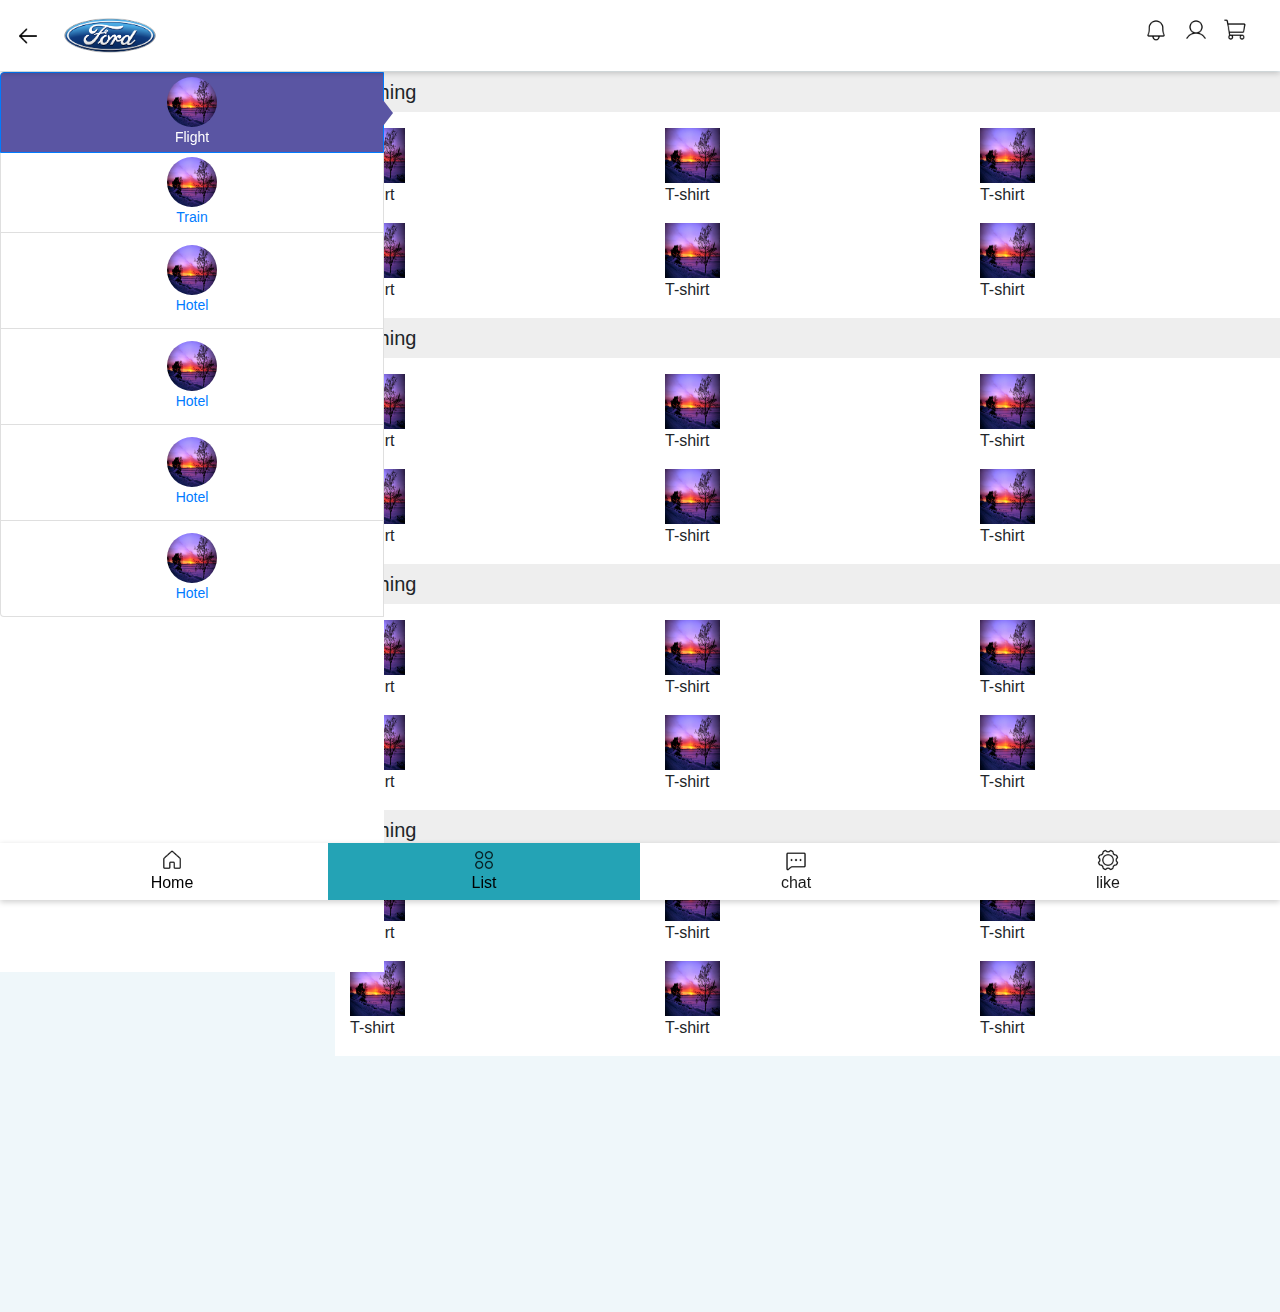
==== category.html @ 63adc753 "category page created reposive" ====
<!DOCTYPE html>
<html>
<meta name="viewport" content="width=device-width, initial-scale=1">
<link href="https://fonts.googleapis.com/css?family=Raleway" rel="stylesheet">

<head>
    <link rel="stylesheet" href="./assets/css/custom.css">
    <link rel="stylesheet" href="./assets/css/custom576.css">
    <link rel="stylesheet" href="./assets/css/custom768.css">
    <link rel="stylesheet" href="./assets/css/custom992.css">
    <link rel="stylesheet" href="./assets/css/custom1199.css">
    <link rel="stylesheet" href="./assets/css/custom1200.css">
    <link rel="stylesheet" href="./assets/font-awesome-4.7.0/css/font-awesome.min.css">
    <!-- jQuery -->
    <script src="https://code.jquery.com/jquery-2.2.4.min.js"
        integrity="sha256-BbhdlvQf/xTY9gja0Dq3HiwQF8LaCRTXxZKRutelT44=" crossorigin="anonymous"></script>

    <!-- Bootstrap files (jQuery first, then Popper.js, then Bootstrap JS) -->
    <link href="https://stackpath.bootstrapcdn.com/bootstrap/4.4.1/css/bootstrap.min.css" rel="stylesheet"
        type="text/css" />
    <script src="https://stackpath.bootstrapcdn.com/bootstrap/4.4.1/js/bootstrap.bundle.min.js"
        type="text/javascript"></script>
    <!-- <link href="https://maxcdn.bootstrapcdn.com/bootstrap/3.3.6/css/bootstrap.min.css" rel="stylesheet"
        type="text/css" /> -->
    <link href="./assets/css/owl.carousel.css" rel="stylesheet" type="text/css" />
    <script src="./assets/js/jquery-1.9.1.min.js"></script>
</head>
<style>
    a:hover {
        /* color: #0056b3; */
        text-decoration: none;
    }
</style>

<body class="bg-l-blue">

    <b class="screen-overlay"></b>

    <header class="section-header" style="margin-top: 72px;">
        <!-- <div class="mt-5">hello</div> -->
    </header>
    <nav id="myOverlays" class="navbar fixed-top navbar-light bg-white box-shadow" style="display: inherit;">
        <a class="navbar-brand" href="home.html"><img src="./assets/image/arrow-left.png" class="w-icon" alt=""></a>
        <a class="navbar-brand "><img src="./assets/image/ford-logo.png" width="100px"></a>
        <a class="navbar-brand float-right"><img class="w-icon" src="./assets/image/shopping-cart-light.png" alt=""></a>
        <a class="navbar-brand float-right"><img class="w-icon" src="./assets/image/user-light.png" alt=""></i></a>
        <a class="navbar-brand float-right"><img class="w-icon" src="./assets/image/bell-light.png" alt=""></a>
    </nav>

    <!-- tab -->

    <div class="row m-0">
        <div class="col-3 col-sm-3 col-xs-3 bhoechie-tab-menu">
            <div id="cat" class="list-group set-bro-pos">
                <a href="#" class="list-group-item active text-center p-1">
                    <img src="./assets/image/2.jpg" class="w-h-cat" alt="">
                    <br />
                    <p class="f-w">Flight</p>
                </a>
                <a href="#" class="list-group-item text-center p-1">
                    <img src="./assets/image/2.jpg" class="w-h-cat" alt="">
                    <br />
                    <p class="f-w">Train</p>

                </a>
                <a href="#" class="list-group-item text-center">
                    <img src="./assets/image/2.jpg" class="w-h-cat" alt="">
                    <br />
                    <p class="f-w">Hotel</p>
                </a>
                <a href="#" class="list-group-item text-center">
                    <img src="./assets/image/2.jpg" class="w-h-cat" alt="">
                    <br />
                    <p class="f-w">Hotel</p>
                </a>
                <a href="#" class="list-group-item text-center">
                    <img src="./assets/image/2.jpg" class="w-h-cat" alt="">
                    <br />
                    <p class="f-w">Hotel</p>
                </a>
                <a href="#" class="list-group-item text-center">
                    <img src="./assets/image/2.jpg" class="w-h-cat" alt="">
                    <br />
                    <p class="f-w">Hotel</p>
                </a>

            </div>
        </div>
        <div class="col-9 col-sm-9 col-xs-9 bhoechie-tab pr-0">
            <div class="bhoechie-tab-content active">
                <!-- <center> -->
                <div class="text-body bg-grew p-2 h5 mb-0">Clothing</div>
                <div class="row m-0 bg-white  py-2">
                    <div class="col-4 py-2">
                        <img src="./assets/image/2.jpg" class="set-w-h-cat" alt="">
                        <div class="text-body">T-shirt</div>
                    </div>
                    <div class="col-4 py-2">
                        <img src="./assets/image/2.jpg" class="set-w-h-cat" alt="">
                        <div class="text-body">T-shirt</div>
                    </div>
                    <div class="col-4 py-2">
                        <img src="./assets/image/2.jpg" class="set-w-h-cat" alt="">
                        <div class="text-body">T-shirt</div>
                    </div>
                    <div class="col-4 py-2">
                        <img src="./assets/image/2.jpg" class="set-w-h-cat" alt="">
                        <div class="text-body">T-shirt</div>
                    </div>
                    <div class="col-4 py-2">
                        <img src="./assets/image/2.jpg" class="set-w-h-cat" alt="">
                        <div class="text-body">T-shirt</div>
                    </div>
                    <div class="col-4 py-2">
                        <img src="./assets/image/2.jpg" class="set-w-h-cat" alt="">
                        <div class="text-body">T-shirt</div>
                    </div>
                </div>
                <div class="text-body bg-grew p-2 h5 mb-0">Clothing</div>
                <div class="row m-0 bg-white  py-2">
                    <div class="col-4 py-2">
                        <img src="./assets/image/2.jpg" class="set-w-h-cat" alt="">
                        <div class="text-body">T-shirt</div>
                    </div>
                    <div class="col-4 py-2">
                        <img src="./assets/image/2.jpg" class="set-w-h-cat" alt="">
                        <div class="text-body">T-shirt</div>
                    </div>
                    <div class="col-4 py-2">
                        <img src="./assets/image/2.jpg" class="set-w-h-cat" alt="">
                        <div class="text-body">T-shirt</div>
                    </div>
                    <div class="col-4 py-2">
                        <img src="./assets/image/2.jpg" class="set-w-h-cat" alt="">
                        <div class="text-body">T-shirt</div>
                    </div>
                    <div class="col-4 py-2">
                        <img src="./assets/image/2.jpg" class="set-w-h-cat" alt="">
                        <div class="text-body">T-shirt</div>
                    </div>
                    <div class="col-4 py-2">
                        <img src="./assets/image/2.jpg" class="set-w-h-cat" alt="">
                        <div class="text-body">T-shirt</div>
                    </div>
                </div>
                <div class="text-body bg-grew p-2 h5 mb-0">Clothing</div>
                <div class="row m-0 bg-white  py-2">
                    <div class="col-4 py-2">
                        <img src="./assets/image/2.jpg" class="set-w-h-cat" alt="">
                        <div class="text-body">T-shirt</div>
                    </div>
                    <div class="col-4 py-2">
                        <img src="./assets/image/2.jpg" class="set-w-h-cat" alt="">
                        <div class="text-body">T-shirt</div>
                    </div>
                    <div class="col-4 py-2">
                        <img src="./assets/image/2.jpg" class="set-w-h-cat" alt="">
                        <div class="text-body">T-shirt</div>
                    </div>
                    <div class="col-4 py-2">
                        <img src="./assets/image/2.jpg" class="set-w-h-cat" alt="">
                        <div class="text-body">T-shirt</div>
                    </div>
                    <div class="col-4 py-2">
                        <img src="./assets/image/2.jpg" class="set-w-h-cat" alt="">
                        <div class="text-body">T-shirt</div>
                    </div>
                    <div class="col-4 py-2">
                        <img src="./assets/image/2.jpg" class="set-w-h-cat" alt="">
                        <div class="text-body">T-shirt</div>
                    </div>
                </div>
                <div class="text-body bg-grew p-2 h5 mb-0">Clothing</div>
                <div class="row m-0 bg-white  py-2">
                    <div class="col-4 py-2">
                        <img src="./assets/image/2.jpg" class="set-w-h-cat" alt="">
                        <div class="text-body">T-shirt</div>
                    </div>
                    <div class="col-4 py-2">
                        <img src="./assets/image/2.jpg" class="set-w-h-cat" alt="">
                        <div class="text-body">T-shirt</div>
                    </div>
                    <div class="col-4 py-2">
                        <img src="./assets/image/2.jpg" class="set-w-h-cat" alt="">
                        <div class="text-body">T-shirt</div>
                    </div>
                    <div class="col-4 py-2">
                        <img src="./assets/image/2.jpg" class="set-w-h-cat" alt="">
                        <div class="text-body">T-shirt</div>
                    </div>
                    <div class="col-4 py-2">
                        <img src="./assets/image/2.jpg" class="set-w-h-cat" alt="">
                        <div class="text-body">T-shirt</div>
                    </div>
                    <div class="col-4 py-2">
                        <img src="./assets/image/2.jpg" class="set-w-h-cat" alt="">
                        <div class="text-body">T-shirt</div>
                    </div>
                </div>
                <!-- </center> -->
            </div>
            <div class="bhoechie-tab-content bg-white">
                <center>
                    <h1 class="glyphicon glyphicon-home" style="font-size:12em;color:#55518a"></h1>
                    <h2 style="margin-top: 0;color:#55518a">Cooming Soon</h2>
                    <h3 style="margin-top: 0;color:#55518a">Hotel Directory</h3>
                </center>
            </div>

            <div class="bhoechie-tab-content">
                <center>
                    <h1 class="glyphicon glyphicon-home" style="font-size:12em;color:#55518a"></h1>
                    <h2 style="margin-top: 0;color:#55518a">Cooming Soon</h2>
                    <h3 style="margin-top: 0;color:#55518a">Hotel Directory</h3>
                </center>
            </div>
            <div class="bhoechie-tab-content">
                <center>
                    <h1 class="glyphicon glyphicon-cutlery" style="font-size:12em;color:#55518a"></h1>
                    <h2 style="margin-top: 0;color:#55518a">Cooming Soon</h2>
                    <h3 style="margin-top: 0;color:#55518a">Restaurant Diirectory</h3>
                </center>
            </div>
            <div class="bhoechie-tab-content">
                <center>
                    <h1 class="glyphicon glyphicon-credit-card" style="font-size:12em;color:#55518a"></h1>
                    <h2 style="margin-top: 0;color:#55518a">Cooming Soon</h2>
                    <h3 style="margin-top: 0;color:#55518a">Credit Card</h3>
                </center>
            </div>
            <div class="bhoechie-tab-content">
                <center>
                    <h1 class="glyphicon glyphicon-credit-card" style="font-size:12em;color:#55518a"></h1>
                    <h2 style="margin-top: 0;color:#55518a">Cooming....... Soon</h2>
                    <h3 style="margin-top: 0;color:#55518a">Credit Card</h3>
                </center>
            </div>
        </div>
    </div>

    <!-- tab -->
    <!-- footer start -->
    <div style="margin-bottom: 20%;"></div>
    <!-- container //  -->
    <nav id="myOverlayss" class="box-shadow px-3 fixed-bottom navbar-light bg-white">
        <div class="row ml-0 w-100">
            <div class="col-3 btns navbar-brand mr-0 text-center py-0 h3 m-0"><img class="w-icon"
                    src="./assets/image/house-light.png" alt="">
                <div class="h6 font-weight-normal">
                    <a class="text-blac" href="home.html"> Home</a>
                </div>
            </div>
            <div class="col-3 btns actives navbar-brand mr-0 text-center py-0 h3 m-0"><img class="w-icon"
                    src="./assets/image/circles-four-light.png" alt="">
                <div class="h6 font-weight-normal">
                    <a class="text-blac" href="category.html"> List</a>
                </div>
            </div>
            <div class="col-3 btns navbar-brand mr-0 text-center py-0 h3 m-0"><img class="w-icon"
                    src="./assets/image/chat-dots-light.png" alt="">
                <div class="h6 font-weight-normal">chat</div>
            </div>
            <div class="col-3 btns navbar-brand mr-0 text-center py-0 h3 m-0"><img class="w-icon"
                    src="./assets/image/gear-light.png" alt="">
                <div class="h6 font-weight-normal">like</div>
            </div>
        </div>
    </nav>
    <!-- footer end -->
    <script src="./assets/js/jquery.formtowizard.js"></script>
    <script src="./assets/js/custom.js"></script>
    <script src="./assets/js/owl.carousel.js"></script>
</body>

</html>
---- assets/css/custom.css ----
.box-size {
  box-sizing: border-box;
}
#regFormlogin {
  margin: 50px auto;
  font-family: Raleway;
   width: 55%;
}

h1 {
  text-align: center;  
}

input {
  padding-left: 12px;
  padding-top: 12px;
  padding-bottom: 12px;
  margin-top: 5px;
  margin-bottom: 5px;
  width: 100%;
  font-size: 17px;
  font-family: Raleway;
  border: 1px solid #aaaaaa;
}

/* Mark input boxes that gets an error on validation: */
input.invalid {
  background-color: #ffdddd;
}

/* Hide all steps by default: */
.tab {
  display: none;
}

button {
  background-color: #4CAF50;
  color: #ffffff;
  border: none;
  padding: 10px 20px;
  font-size: 17px;
  font-family: Raleway;
  cursor: pointer;
  width: 100%;
}

button:hover {
  opacity: 0.8;
}

#prevBtn {
  background-color: #bbbbbb;
}

/* Make circles that indicate the steps of the form: */
.step {
  height: 15px;
  width: 15px;
  margin: 0 2px;
  background-color: #bbbbbb;
  border: none;  
  border-radius: 50%;
  display: inline-block;
  opacity: 0.5;
}

.step.active {
  opacity: 1;
}

/* Mark the steps that are finished and valid: */
.step.finish {
  background-color: #4CAF50;
}
.bg-white{
  background-color: #ffffff;
}
.set-m-w{
width: 70%;  margin: 50px auto;
}
.dot-button{
  text-align:center;margin-top: 15px;
}
.w-100{
  width: 100%;
}
.w-50{
  width: 50%;
}

.float-l{
  float: left;
}
.float-r{
  float: right;
}
.row:after {
  content: "";
  display: table;
  clear: both;
}
.column-image {
  float: left;
  width: 50%;
}
.column-form {
  float: left;
  width: 50%;
  /* padding: 25px; */
}
.height-form{
  height: 400px;
}
.height-form-reg{
  height: 400px;
}
.form-control{
  width: 96%;
}
.padding-tb{
  padding-top: 10px;
  padding-bottom: 10px;
}
.margin-tb{
  margin-top: 10px;
  margin-bottom: 10px;
}


/* new css step 1 2 3 */

    #main {
        width: 55%;
        margin: 50px auto;
        -moz-border-radius: 10px;
    }

    #header {
        text-align: center;
        border-bottom: solid 1px #b2b3b5;
        margin: 0 0 20px 0;
    }

    fieldset {
        border: none;
    }

    legend {
        font-size: 18px;
        margin: 0px;
        padding: 10px 0px;
        color: #b0232a;
        font-weight: bold;
    }

    label {
        display: block;
        margin: 15px 0 5px;
    }
    .prev,
    .next {
        text-decoration: none; 
        background-color: #4CAF50;
        color: #ffffff;
        border: none;
        padding: 10px 20px;
        font-size: 17px;
        font-family: Raleway;
        cursor: pointer;
    }

    .prev:hover {
        background-color: #000;
        text-decoration: none;
    }

    .prev {
        float: left;
    }

    .next {
        float: right;
    }

    #steps {
        list-style: none;
        width: 100%;
        overflow: hidden;
        margin: 0px;
        padding: 0px;
    }

    #steps li {
        font-size: 24px;
        float: left;
        padding: 10px;
        color: #b0b1b3;
    }

    #steps li span {
        font-size: 11px;
        display: block;
    }

    #steps li.current {
        color: #000;
    }

    #makeWizard {
        background-color: #b0232a;
        color: #fff;
        padding: 5px 10px;
        text-decoration: none;
        font-size: 18px;
    }

    #makeWizard:hover {
        background-color: #000;
    }

@media (min-width: 0) and (max-width: 576px) {
  .hide{
    display: none;
  }
   .column-form{
    width: 100% !important;
  }
   #steps li{
    font-size: 31px!important;
  }
   #main{
    width: 90%;
  }
  .bg-off-white{
    background-color: white;
  }
  .text-center{
    text-align: center;
  }
    .border-b{
    border: none;
    border-bottom: 1px solid #ccc;;
  }
  .border-r{
    border-radius: 25px !important;
  }
  #regFormlogin { 
   width: 100%;
  }
}
@media (min-width: 576px) and (max-width: 768px) {
   .hide{
    display: none;
  }
   .column-form{
    width: 100% !important;
  }
   #steps li{
    font-size: 30px!important;
  }
   #main{
    width: 50%;
  }
  .bg-off-white{
    background-color: white;
  }
  .text-center{
    text-align: center;
  }
  .border-b{
    border: none;
    border-bottom: 1px solid #ccc;;
  }
    .border-r{
    border-radius: 25px !important;
  }
   #regFormlogin { 
   width: 100%;
  }
}
@media (min-width: 768px) and (max-width: 992px) {
 
  #main{
    width: 80%;
  } 
  .bg-off-white{
    background-color: #f1f1f1;
  }
  .body{
    background-color: #f1f1f1 !important;
  }
}
@media (min-width: 992px) and (max-width: 1199px) {
  .hide-b{
    display: none;
  }
    #steps li{
    padding-left: 10px !important;
  }
  .bg-off-white{
    background-color: #f1f1f1;
  }
  .body{
    background-color: #f1f1f1 !important;
  }
}
@media (min-width: 1200px) {
  .hide-b{
    display: none;
  }
  #steps li{
    padding-left: 35px !important;
  }
   .bg-off-white{
    background-color: #f1f1f1;
  }
  .body{
    background-color: #f1f1f1;
  }
}

/* nav */
 @media all and (max-width:992px) {

        .offcanvas-header {
            display: block;
        }

        .mobile-offcanvas {
            visibility: hidden;
            transform: translateX(-100%);
            border-radius: 0;
            display: block;
            position: fixed;
            top: 0;
            left: 0;
            height: 100%;
            z-index: 1200;
            width: 80%;
            overflow-y: scroll;
            overflow-x: hidden;
            transition: visibility .2s ease-in-out, transform .2s ease-in-out;
        }

        .mobile-offcanvas.show {
            visibility: visible;
            transform: translateX(0);
        }
    }

    body.offcanvas-active {
        overflow: hidden;
    }

    .offcanvas-header {
        display: none;
    }

    .screen-overlay {
        width: 0%;
        height: 100%;
        z-index: 30;
        position: fixed;
        top: 0;
        left: 0;
        opacity: 0;
        visibility: hidden;
        background-color: rgba(34, 34, 34, 0.6);
        transition: opacity .2s linear, visibility .1s, width 1s ease-in;
    }

    .screen-overlay.show {
        transition: opacity .5s ease, width 0s;
        opacity: 1;
        width: 100%;
        visibility: visible;
    }


    /* search bar */
    .openBtn {
  background: #f1f1f1;
  border: none;
  padding: 10px 15px;
  font-size: 20px;
  cursor: pointer;
}

.openBtn:hover {
  background: #bbb;
}

.overlay {
  height: 100%;
  width: 100%;
  display: none;
  position: fixed;
  z-index: 1;
  top: 0;
  left: 0;
  background-color: white;

}

.overlay-content {
  position: relative;
  top: 0%;
  width: 100%;
  text-align: center;
  margin-top: 30px;
  margin: auto;
}

.overlay .closebtn {
  position: absolute;
  top: 20px;
  right: 45px;
  font-size: 60px;
  cursor: pointer;
  color: white;
}

.overlay .closebtn:hover {
  color: #000;
}

/* .overlay input[type=text] {
  padding: 15px;
  font-size: 17px;
  border: none;
  float: left;
  width: 70%;
 background-color:#eee;
} */

.overlay input[type=text]:hover {
  background: #f1f1f1;
}

.overlay button {
  float: left;
  width: 15%;
  padding: 15px;
  /* background-color:#eee; */
  color: #fff;
    background-color: #6c757d;
  font-size: 17px;
  border: none;
  cursor: pointer;
  /* color: #000; */
}

.overlay button:hover {
  background: #bbb;
}


/* slider */


@media (max-width: 768px) {
    .carousel-inner .carousel-item > div {
        display: none;
    }
    .carousel-inner .carousel-item > div:first-child {
        display: block;
    }
}

.carousel-inner .carousel-item.active,
.carousel-inner .carousel-item-next,
.carousel-inner .carousel-item-prev {
    display: flex;
}

/* display 3 */
@media (min-width: 768px) {
    
    .carousel-inner .carousel-item-right.active,
    .carousel-inner .carousel-item-next {
      transform: translateX(33.333%);
    }
    
    .carousel-inner .carousel-item-left.active, 
    .carousel-inner .carousel-item-prev {
      transform: translateX(-33.333%);
    }
}

.carousel-inner .carousel-item-right,
.carousel-inner .carousel-item-left{ 
  transform: translateX(0);
}

.multi-item-carousel .carousel-inner > .item {
  transition: 500ms ease-in-out left;
}
.multi-item-carousel .carousel-inner .active.left {
  left: -33%;
}
.multi-item-carousel .carousel-inner .active.right {
  left: 33%;
}
.multi-item-carousel .carousel-inner .next {
  left: 33%;
}
.multi-item-carousel .carousel-inner .prev {
  left: -33%;
}
@media all and (transform-3d), (-webkit-transform-3d) {
  .multi-item-carousel .carousel-inner > .item {
    transition: 500ms ease-in-out left;
    transition: 500ms ease-in-out all;
    -webkit-backface-visibility: visible;
            backface-visibility: visible;
    transform: none !important;
  }
}
.multi-item-carousel .carouse-control.left,
.multi-item-carousel .carouse-control.right {
  background-image: none;
}
body {
  background: #333;
  color: #ddd;
}
h1 {
  color: white;
  font-size: 2.25em;
  text-align: center;
  margin-top: 1em;
  margin-bottom: 2em;
  text-shadow: 0px 2px 0px #000000;
}
.owl-carousel {
-ms-touch-action: pan-y;
touch-action: pan-y;
}
or
.owl-carousel {
-ms-touch-action: none;
touch-action: none;
}
/* color */
.bg-grew{
  background-color: #eee !important;
}
.bg-ll-blue{
  
  background-color: #a2ffe2;
}
.bg-ll-green{
  
  background-color: #bafebc;
}
.bg-l-blue{
  background-color: #eff7fa;
}
.text-l-blue{
  color: #25a3b5;
}
.bg-side{
  background-color: #24a3b5;
}
.bg-orage{
 background-image: -webkit-linear-gradient(
0deg
,#ff934b 0%,#ff5e62 100%);
}
/* clor end */

.h-150{
  height: 150px;
}
.bg-pro-color{
  background-color: whitesmoke;
}
.avatar{
    vertical-align: middle;
  width: 50px;
  height: 50px;
  border-radius: 50%;
}
.h-w-box{
  /* width: 120px; */
  height: 120px;
}
.bor-all{
  border-radius: 5px;
}
.bor-r{
      border-radius: 0px 10px 10px 0px !important;
}
.bor-l{
      border-radius: 10px 0px 0px 10px !important;
      background-color: #eee !important;
}
.inp-fous{
  box-shadow: none !important;
}
.border-rr{
  border-radius: 0px 7px 7px 0px;
}
.border-rl{
  border-radius: 7px 0px 0px 7px;
}
.inpu-h{
  height: calc(1.5em + .75rem + 2px) !important;
}
.w-icon{
  width: 24px;
}
.p-01{
  padding: 1px !important;
}
.p-02{
  padding: 2px !important;
}
.h-product{
  height: 160px;
  /* border-radius: 10px; */
}
.owl-theme .owl-controls .owl-page {
    display: inline-block;
}
#main-owl-demo.owl-theme .owl-controls{
text-align: center;
margin-top: -28px;
background-color: white;
}
#home-owl-demo.owl-theme .owl-controls{
text-align: center;
margin-top: -28px;
background-color: white;
}
#owl-demo.owl-theme .owl-controls{
display: none !important;
}
#product-owl-demo.owl-theme .owl-controls{
display: none !important;
}
#prod-owl-demo.owl-theme .owl-controls{
display: none !important;
}
#prods-owl-demo.owl-theme .owl-controls{
display: none !important;
}
#pros-owl-demo.owl-theme .owl-controls{
display: none !important;
}
#main-owl-demo.owl-theme .owl-controls .owl-page span {
  
    background: none repeat scroll 0 0 white;
    border-radius: 20px;
    display: block;
    height: 12px;
    margin: 5px 7px;
    opacity: 0.9;
    width: 12px;
}
#home-owl-demo.owl-theme .owl-controls .owl-page span {
  
    background: none repeat scroll 0 0 white;
    border-radius: 20px;
    display: block;
    height: 12px;
    margin: 5px 7px;
    opacity: 0.9;
    width: 12px;
}
.box-shadow{
      box-shadow: 0 2px 6px 0 rgb(0 0 0 / 20%);
}

 @media all and (max-width:992px) {

        .offcanvas-header {
            display: block;
        }

        .mobile-offcanvas {
            visibility: hidden;
            transform: translateX(-100%);
            border-radius: 0;
            display: block;
            position: fixed;
            top: 0;
            left: 0;
            height: 100%;
            z-index: 1200;
            width: 80%;
            overflow-y: scroll;
            overflow-x: hidden;
            transition: visibility .2s ease-in-out, transform .2s ease-in-out;
        }

        .mobile-offcanvas.show {
            visibility: visible;
            transform: translateX(0);
        }
    }
/* search */
.border-three{
  /* border-left: 0px solid #ccc; */
    border-bottom: 1px solid #ccc;
    border-top: 1px solid #ccc;
    border-right: 1px solid #ccc;
}
.border-three-button{
      border-top: 1px solid #ccc;
    /* border-right: 1px solid #ccc; */
    border-bottom: 1px solid #ccc;
    border-left: 1px solid #ccc;
}
/* search */

/* home screen destop */
/* .logo-header{
  width: 300px;
  height: 50px;
} */
.set-l{
  line-height: 2.5;
}
.search-bro{
  border-radius: 0px !important;
  border: 2px solid red !important;
}
.w-arrow{
  width: 15px;
  height: 15px;
}
.content{
  content: none;
}

/* categories */
.icon-cat{
  width: 20px;
  height: 20px;
}
.font-w{
  font-size: 14px;

}
.border-request{
      border: 1px solid red;
      border-radius: 5px;
}
.geeks { 
            /* width: 180px; 
            height: 180px;  */
            overflow: hidden; 
            /* margin: 0 auto;  */
        } 
      
        .geeks img { 
            width: 100%; 
            transition: 0.5s all ease-in-out; 
        } 
      
        .geeks:hover img { 
            transform: scale(1.2); 
        } 
        .boder-two{
          border: 1px solid #e6ecf2;
    border-left: 0;
    border-top: 0;
        }
.containerss {
  position: relative;
  text-align: center;
  color: white;
}

.top-left {
  position: absolute;
  top: 10px;
  left: 16px;
}
.text-up-line{
  text-decoration-line: line-through;
}
/* home screen destop */

/* footer tab */
.actives, .btn:hover {
  background-color: #24a3b5;
  /* background-image: url('../image/appstore.png'); */
  color: white !important;
}
.text-blac{
  color: black;
}
/* footer tab */

/* tab category */
/*  bhoechie tab */
div.bhoechie-tab-container{
  z-index: 10;
  background-color: #ffffff;
  padding: 0 !important;
  border-radius: 4px;
  -moz-border-radius: 4px;
  border:1px solid #ddd;
  margin-top: 20px;
  margin-left: 50px;
  -webkit-box-shadow: 0 6px 12px rgba(0,0,0,.175);
  box-shadow: 0 6px 12px rgba(0,0,0,.175);
  -moz-box-shadow: 0 6px 12px rgba(0,0,0,.175);
  background-clip: padding-box;
  opacity: 0.97;
  filter: alpha(opacity=97);
}
div.bhoechie-tab-menu{
  padding-right: 0;
  padding-left: 0;
  padding-bottom: 0;
}
div.bhoechie-tab-menu div.list-group{
  margin-bottom: 0;
}
div.bhoechie-tab-menu div.list-group>a{
  margin-bottom: 0;
}
div.bhoechie-tab-menu div.list-group>a .glyphicon,
div.bhoechie-tab-menu div.list-group>a .fa {
  color: #5A55A3;
}
div.bhoechie-tab-menu div.list-group>a:first-child{
  border-top-right-radius: 0;
  -moz-border-top-right-radius: 0;
}
div.bhoechie-tab-menu div.list-group>a:last-child{
  border-bottom-right-radius: 0;
  -moz-border-bottom-right-radius: 0;
}
div.bhoechie-tab-menu div.list-group>a.active,
div.bhoechie-tab-menu div.list-group>a.active .glyphicon,
div.bhoechie-tab-menu div.list-group>a.active .fa{
  background-color: #5A55A3;
  background-image: #5A55A3;
  color: #ffffff;
}
div.bhoechie-tab-menu div.list-group>a.active:after{
  content: '';
  position: absolute;
  left: 100%;
  top: 50%;
  margin-top: -13px;
  border-left: 0;
  border-bottom: 13px solid transparent;
  border-top: 13px solid transparent;
  border-left: 10px solid #5A55A3;
}

div.bhoechie-tab-content{
  /* background-color: #ffffff; */
  /* border: 1px solid #eeeeee; */
  /* padding-left: 20px; */
  /* padding-top: 10px; */
}

div.bhoechie-tab div.bhoechie-tab-content:not(.active){
  display: none;
}

.w-h-cat{
  width: 50px;
  height: 50px;
  border-radius: 50%;
}
.f-w{
  font-size: 14px;
  margin: 0px;
}
.set-bro-pos{
  left: 0;
    z-index: 1;
    width: 30%;
    position: fixed;
    height: 100%;
    background-color: white;
    /* border: 1px solid rgba(0,0,0,.125); */
}
.set-w-h-cat{
  width: 55px;
  height: 55px;
}

@media (min-width: 0) and (max-width: 400px) {
.w-h-cat{
  width: 40px;
  height: 40px;
}
.f-w{
  font-size: 10px;
  margin: 0px;
}
}
/* tab category */
---- assets/css/custom576.css ----
@media (min-width: 0) and (max-width: 576px) {
.mt-header{
    margin-top: 116px;
}
.w-h-avtar{
    height: 60px;
    width: 60px;
    border-radius: 50%;
}
.h-90{
  height: 90px;
}
}
---- assets/css/custom768.css ----
@media (min-width: 576px) and (max-width: 768px) {
.mt-header{
    margin-top: 17%;
}
.w-h-avtar{
    height: 100px;
    width: 100px;
    border-radius: 50%;
}
.h-90{
  height: 150px;
}
}
---- assets/css/custom992.css ----
@media (min-width: 768px) and (max-width: 992px) {
.mt-header{
    margin-top: 17%;
}
.h-90{
  height: 150px;
}
.w-h-avtar{
    height: 140px;
    width: 140px;
    border-radius: 50%;
}
.font-ws{
    font-size: 7px;
}
.w-product-h{
    width: 120px !important;
    height: 120px;
}
   .w-prod{
          width: 100%;
          height: 80px;
        }
           .w-h-store{
          width: 60px;
          height: 40px;
        }
}
---- assets/css/custom1199.css ----
@media (min-width: 992px) and (max-width: 1199px) {
.mt-header{
    margin-top: 6%;
}

.h-90{
  height: 150px;
}
.w-h-avtar{
    height: 150px;
    width: 150px;
    border-radius: 50%;
}
.font-ws{
    font-size: 10px;
}
.w-product-h{
    width: 150px !important;
    height: 150px;
}
   .w-prod{
          width: 100%;
          height: 90px;
        }
           .w-h-store{
          width: 90px;
          height: 50px;
        }
}
---- assets/css/custom1200.css ----
@media (min-width: 1200px) {
.font-ws{
    font-size: 13px;
}
.w-product-h{
    width: 180px !important;
    height: 180px;
}
 .w-prod{
          width: 100%;
          height: 110px;
        }
           .w-h-store{
          width: 140px;
          height: 50px;
        }
}
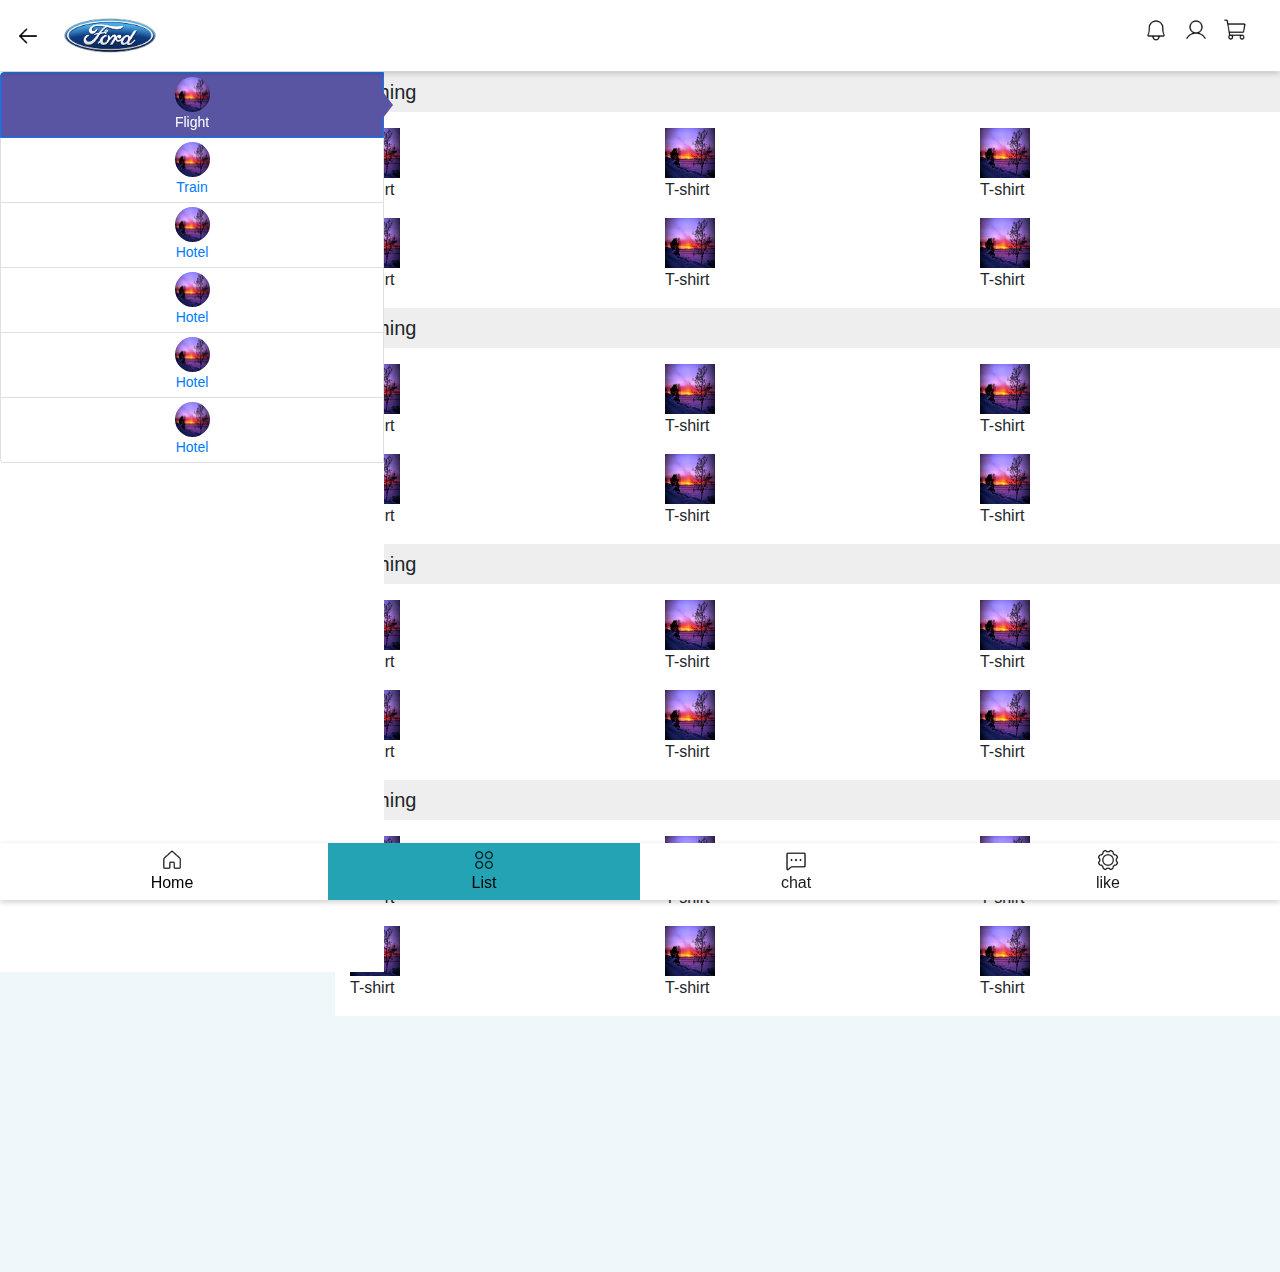
==== commit eb1d73c8: "size decrease the category image" ====
--- a/category.html
+++ b/category.html
@@ -63,22 +63,22 @@
                     <p class="f-w">Train</p>
 
                 </a>
-                <a href="#" class="list-group-item text-center">
-                    <img src="./assets/image/2.jpg" class="w-h-cat" alt="">
-                    <br />
-                    <p class="f-w">Hotel</p>
-                </a>
-                <a href="#" class="list-group-item text-center">
-                    <img src="./assets/image/2.jpg" class="w-h-cat" alt="">
-                    <br />
-                    <p class="f-w">Hotel</p>
-                </a>
-                <a href="#" class="list-group-item text-center">
-                    <img src="./assets/image/2.jpg" class="w-h-cat" alt="">
-                    <br />
-                    <p class="f-w">Hotel</p>
-                </a>
-                <a href="#" class="list-group-item text-center">
+                <a href="#" class="list-group-item text-center p-1">
+                    <img src="./assets/image/2.jpg" class="w-h-cat" alt="">
+                    <br />
+                    <p class="f-w">Hotel</p>
+                </a>
+                <a href="#" class="list-group-item text-center p-1">
+                    <img src="./assets/image/2.jpg" class="w-h-cat" alt="">
+                    <br />
+                    <p class="f-w">Hotel</p>
+                </a>
+                <a href="#" class="list-group-item text-center p-1">
+                    <img src="./assets/image/2.jpg" class="w-h-cat" alt="">
+                    <br />
+                    <p class="f-w">Hotel</p>
+                </a>
+                <a href="#" class="list-group-item text-center p-1">
                     <img src="./assets/image/2.jpg" class="w-h-cat" alt="">
                     <br />
                     <p class="f-w">Hotel</p>
--- a/assets/css/custom.css
+++ b/assets/css/custom.css
@@ -866,8 +866,8 @@
 }
 
 .w-h-cat{
-  width: 50px;
-  height: 50px;
+  width: 35px;
+  height: 35px;
   border-radius: 50%;
 }
 .f-w{
@@ -884,14 +884,14 @@
     /* border: 1px solid rgba(0,0,0,.125); */
 }
 .set-w-h-cat{
-  width: 55px;
-  height: 55px;
+  width: 50px;
+  height: 50px;
 }
 
 @media (min-width: 0) and (max-width: 400px) {
 .w-h-cat{
-  width: 40px;
-  height: 40px;
+  width: 35px;
+  height: 35px;
 }
 .f-w{
   font-size: 10px;
